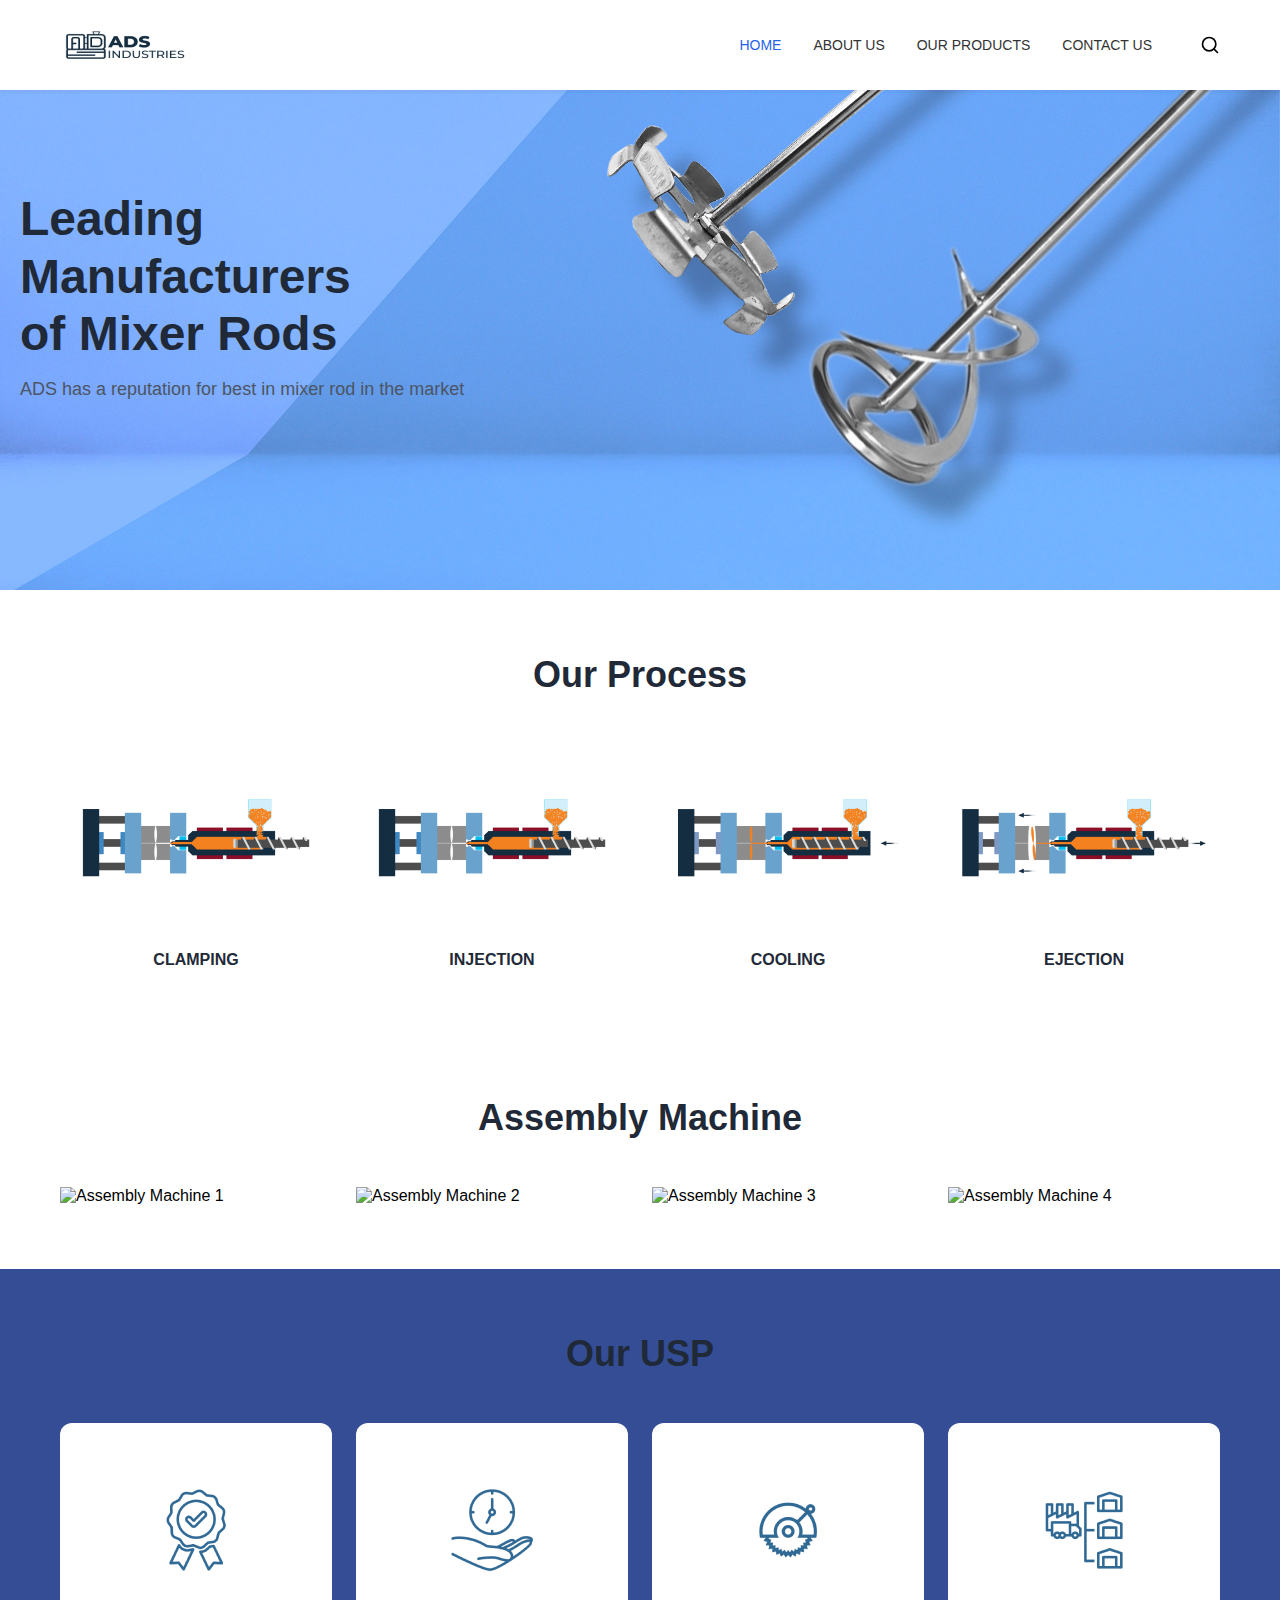
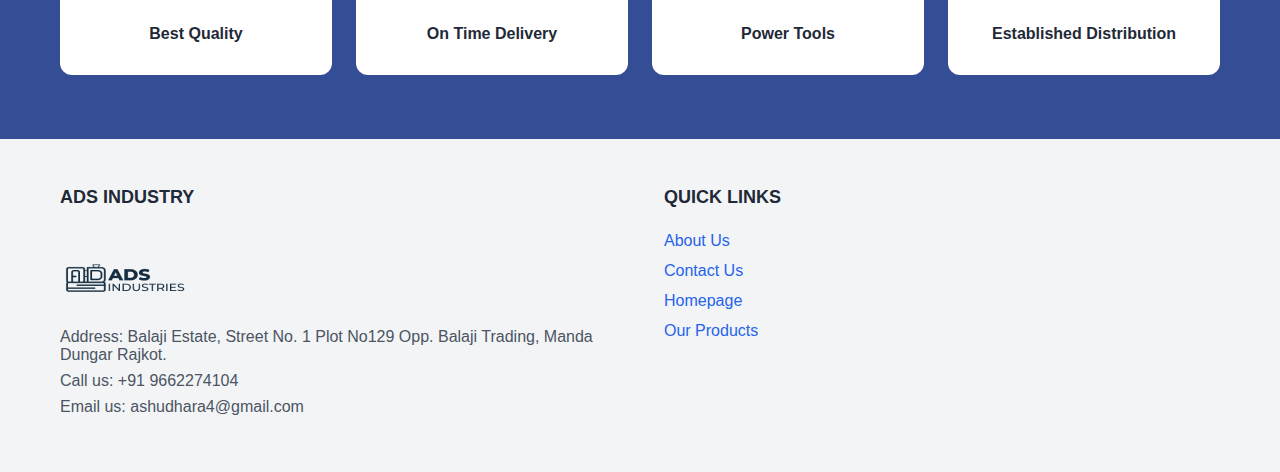
==== index.html @ c86f717e "init" ====
<!DOCTYPE html>
<html lang="en">
<head>
    <meta charset="UTF-8">
    <meta name="viewport" content="width=device-width, initial-scale=1.0">
    <title>ADS Industries - Leading Manufacturers of Mixer Rods</title>
    <link rel="stylesheet" href="styles.css">
</head>
<body>
    <header>
        <div class="container">
            <div class="header-inner">
                <img src="images/logo.png" alt="ADS Industries" class="logo">
                
                <!-- Mobile menu button -->
                <button class="mobile-menu-btn" onclick="toggleMobileMenu()">
                    <svg viewBox="0 0 24 24" fill="none" stroke="currentColor" stroke-width="2">
                        <path d="M3 12h18M3 6h18M3 18h18"/>
                    </svg>
                </button>

                <nav class="nav-links">
                    <a href="/" class="active">HOME</a>
                    <a href="about.html">ABOUT US</a>
                    <a href="products.html">OUR PRODUCTS</a>
                    <a href="contact.html">CONTACT US</a>
                    <svg class="search-icon" width="20" height="20" viewBox="0 0 24 24" fill="none" stroke="currentColor" stroke-width="2" stroke-linecap="round" stroke-linejoin="round">
                        <circle cx="11" cy="11" r="8"></circle>
                        <line x1="21" y1="21" x2="16.65" y2="16.65"></line>
                    </svg>
                </nav>
            </div>
        </div>
    </header>

    <section class="hero">
        <div class="hero-content">
            <div class="hero-text">
                <h1>Leading Manufacturers<br>of Mixer Rods</h1>
                <p>ADS has a reputation for best in mixer rod in the market</p>
            </div>
            <div class="hero-image">
                <img src="images/Mixer-copy111.jpg" alt="Mixer Rods">
            </div>
        </div>
    </section>

    <section class="process">
        <div class="container">
            <h2 class="section-title">Our Process</h2>
            <div class="process-grid">
                <div class="process-item">
                    <img src="images/clamping.png" alt="Clamping">
                    <h3>CLAMPING</h3>
                </div>
                <div class="process-item">
                    <img src="images/injection.png" alt="Injection">
                    <h3>INJECTION</h3>
                </div>
                <div class="process-item">
                    <img src="images/cooling.png" alt="Cooling">
                    <h3>COOLING</h3>
                </div>
                <div class="process-item">
                    <img src="images/ejection.png" alt="Ejection">
                    <h3>EJECTION</h3>
                </div>
            </div>
        </div>
    </section>

    <section class="assembly">
        <div class="container">
            <h2 class="section-title">Assembly Machine</h2>
            <div class="assembly-grid">
                <div class="assembly-item">
                    <img src="images/assembly-1.png" alt="Assembly Machine 1">
                </div>
                <div class="assembly-item">
                    <img src="images/assembly-2.png" alt="Assembly Machine 2">
                </div>
                <div class="assembly-item">
                    <img src="images/assembly-3.png" alt="Assembly Machine 3">
                </div>
                <div class="assembly-item">
                    <img src="images/assembly-4.png" alt="Assembly Machine 4">
                </div>
            </div>
        </div>
    </section>

    <section class="usp">
        <div class="container">
            <h2 class="section-title">Our USP</h2>
            <div class="usp-grid">
                <div class="usp-item">
                    <img src="images/icon-1.png" alt="Best Quality">
                    <h3>Best Quality</h3>
                </div>
                <div class="usp-item">
                    <img src="images/icon-2.png" alt="On Time Delivery">
                    <h3>On Time Delivery</h3>
                </div>
                <div class="usp-item">
                    <img src="images/icon-3.png" alt="Power Tools">
                    <h3>Power Tools</h3>
                </div>
                <div class="usp-item">
                    <img src="images/icon-4.png" alt="Established Distribution">
                    <h3>Established Distribution</h3>
                </div>
            </div>
        </div>
    </section>

    <footer class="footer">
        <div class="container">
            <div class="footer-grid">
                <div>
                    <h3>ADS INDUSTRY</h3>
                    <img src="images/logo.png" alt="ADS Industries" class="footer-logo">
                    <p>Address: Balaji Estate, Street No. 1 Plot No129 Opp. Balaji Trading, Manda Dungar Rajkot.</p>
                    <p>Call us: +91 9662274104</p>
                    <p>Email us: ashudhara4@gmail.com</p>
                </div>
                <div>
                    <h3>QUICK LINKS</h3>
                    <ul class="quick-links">
                        <li><a href="about.html">About Us</a></li>
                        <li><a href="contact.html">Contact Us</a></li>
                        <li><a href="index.html">Homepage</a></li>
                        <li><a href="products.html">Our Products</a></li>
                    </ul>
                </div>
            </div>
        </div>
    </footer>

    <script>
        function toggleMobileMenu() {
            const nav = document.querySelector('.nav-links');
            nav.classList.toggle('active');
        }
    </script>
</body>
</html>
---- styles.css ----
* {
    margin: 0;
    padding: 0;
    box-sizing: border-box;
    font-family: Arial, sans-serif;
}

.container {
    max-width: 1200px;
    margin: 0 auto;
    padding: 0 20px;
}

/* Header */
header {
    background: white;
    box-shadow: 0 2px 4px rgba(0,0,0,0.05);
    position: relative;
    z-index: 1000;
}

.header-inner {
    display: flex;
    justify-content: space-between;
    align-items: center;
    padding: 15px 0;
}

.logo {
    width: 130px;
    height: 60px;
    object-fit: contain;
}

.nav-links {
    display: flex;
    align-items: center;
    gap: 32px;
}

.nav-links a {
    color: #333;
    text-decoration: none;
    font-size: 14px;
    font-weight: 500;
}

.nav-links a.active {
    color: #2563eb;
}

.search-icon {
    margin-left: 16px;
    cursor: pointer;
}

.mobile-menu-btn {
    display: none;
    background: none;
    border: none;
    cursor: pointer;
    padding: 5px;
}

/* Hero Section */
.hero {
    height: 500px;
    position: relative;
    overflow: hidden;
}

.hero-content {
    height: 100%;
    position: relative;
}

.hero-text {
    position: absolute;
    top: 100px;
    left: 20px;
    z-index: 2;
    max-width: 500px;
}

.hero-text h1 {
    font-size: 48px;
    line-height: 1.2;
    margin-bottom: 16px;
    color: #1f2937;
}

.hero-text p {
    font-size: 18px;
    color: #4b5563;
}

.hero-image {
    width: 100%;
    height: 100%;
}

.hero-image img {
    width: 100%;
    height: 100%;
    object-fit: cover;
}

/* Process Section */
.process {
    padding: 64px 0;
}

.section-title {
    text-align: center;
    font-size: 36px;
    color: #1f2937;
    margin-bottom: 48px;
}

.process-grid {
    display: grid;
    grid-template-columns: repeat(4, 1fr);
    gap: 24px;
}

.process-item {
    text-align: center;
}

.process-item img {
    width: 100%;
    height: auto;
    margin-bottom: 16px;
}

.process-item h3 {
    font-size: 16px;
    color: #1f2937;
}

/* Assembly Section */
.assembly {
    padding: 64px 0;
    background: white;
}

.assembly-grid {
    display: grid;
    grid-template-columns: repeat(4, 1fr);
    gap: 24px;
}

.assembly-item img {
    width: 100%;
    height: auto;
    object-fit: contain;
}

/* USP Section */
.usp {
    background: linear-gradient(rgba(30, 58, 138, 0.9), rgba(30, 58, 138, 0.9));
    padding: 64px 0;
    color: white;
}

.usp-grid {
    display: grid;
    grid-template-columns: repeat(4, 1fr);
    gap: 24px;
}

.usp-item {
    background: white;
    border-radius: 12px;
    padding: 32px;
    text-align: center;
}

.usp-item img {
    width: 150px;
    height: 150px;
    margin-bottom: 16px;
}

.usp-item h3 {
    color: #1f2937;
    font-size: 16px;
}

/* Footer */
.footer {
    background: #f3f4f6;
    padding: 48px 0;
}

.footer-grid {
    display: grid;
    grid-template-columns: 1fr 1fr;
    gap: 48px;
}

.footer h3 {
    color: #1f2937;
    font-size: 18px;
    margin-bottom: 24px;
}

.footer-logo {
    width: 130px;
    margin: 16px 0;
}

.footer p {
    color: #4b5563;
    margin-bottom: 8px;
}

.quick-links {
    list-style: none;
}

.quick-links a {
    color: #2563eb;
    text-decoration: none;
    display: block;
    margin-bottom: 12px;
}

/* Responsive Design */
@media (max-width: 768px) {
    /* Header Mobile */
    .nav-links {
        display: none;
    }

    .nav-links.active {
        display: flex;
        flex-direction: column;
        position: absolute;
        top: 70px;
        left: 0;
        right: 0;
        background: white;
        padding: 20px;
        box-shadow: 0 2px 4px rgba(0,0,0,0.1);
    }

    .mobile-menu-btn {
        display: block;
    }

    /* Hero Mobile */
    .hero {
        height: auto;
        min-height: 400px;
    }

    .hero-text {
        position: relative;
        padding: 40px 20px;
        text-align: center;
        background: rgba(255, 255, 255, 0.8);
        max-width: 100%;
    }

    .hero-text h1 {
        font-size: 32px;
    }

    .hero-text p {
        font-size: 16px;
    }

    .hero-image img {
        height: 300px;
        object-position: center;
    }

    /* Grid Layouts Mobile */
    .process-grid,
    .assembly-grid,
    .usp-grid,
    .footer-grid {
        grid-template-columns: 1fr;
        gap: 32px;
    }

    .process-item img,
    .assembly-item img {
        max-width: 100%;
        height: auto;
    }

    .usp-item {
        padding: 24px;
    }

    /* Footer Mobile */
    .footer {
        text-align: center;
    }

    .footer-logo {
        margin: 16px auto;
    }
}
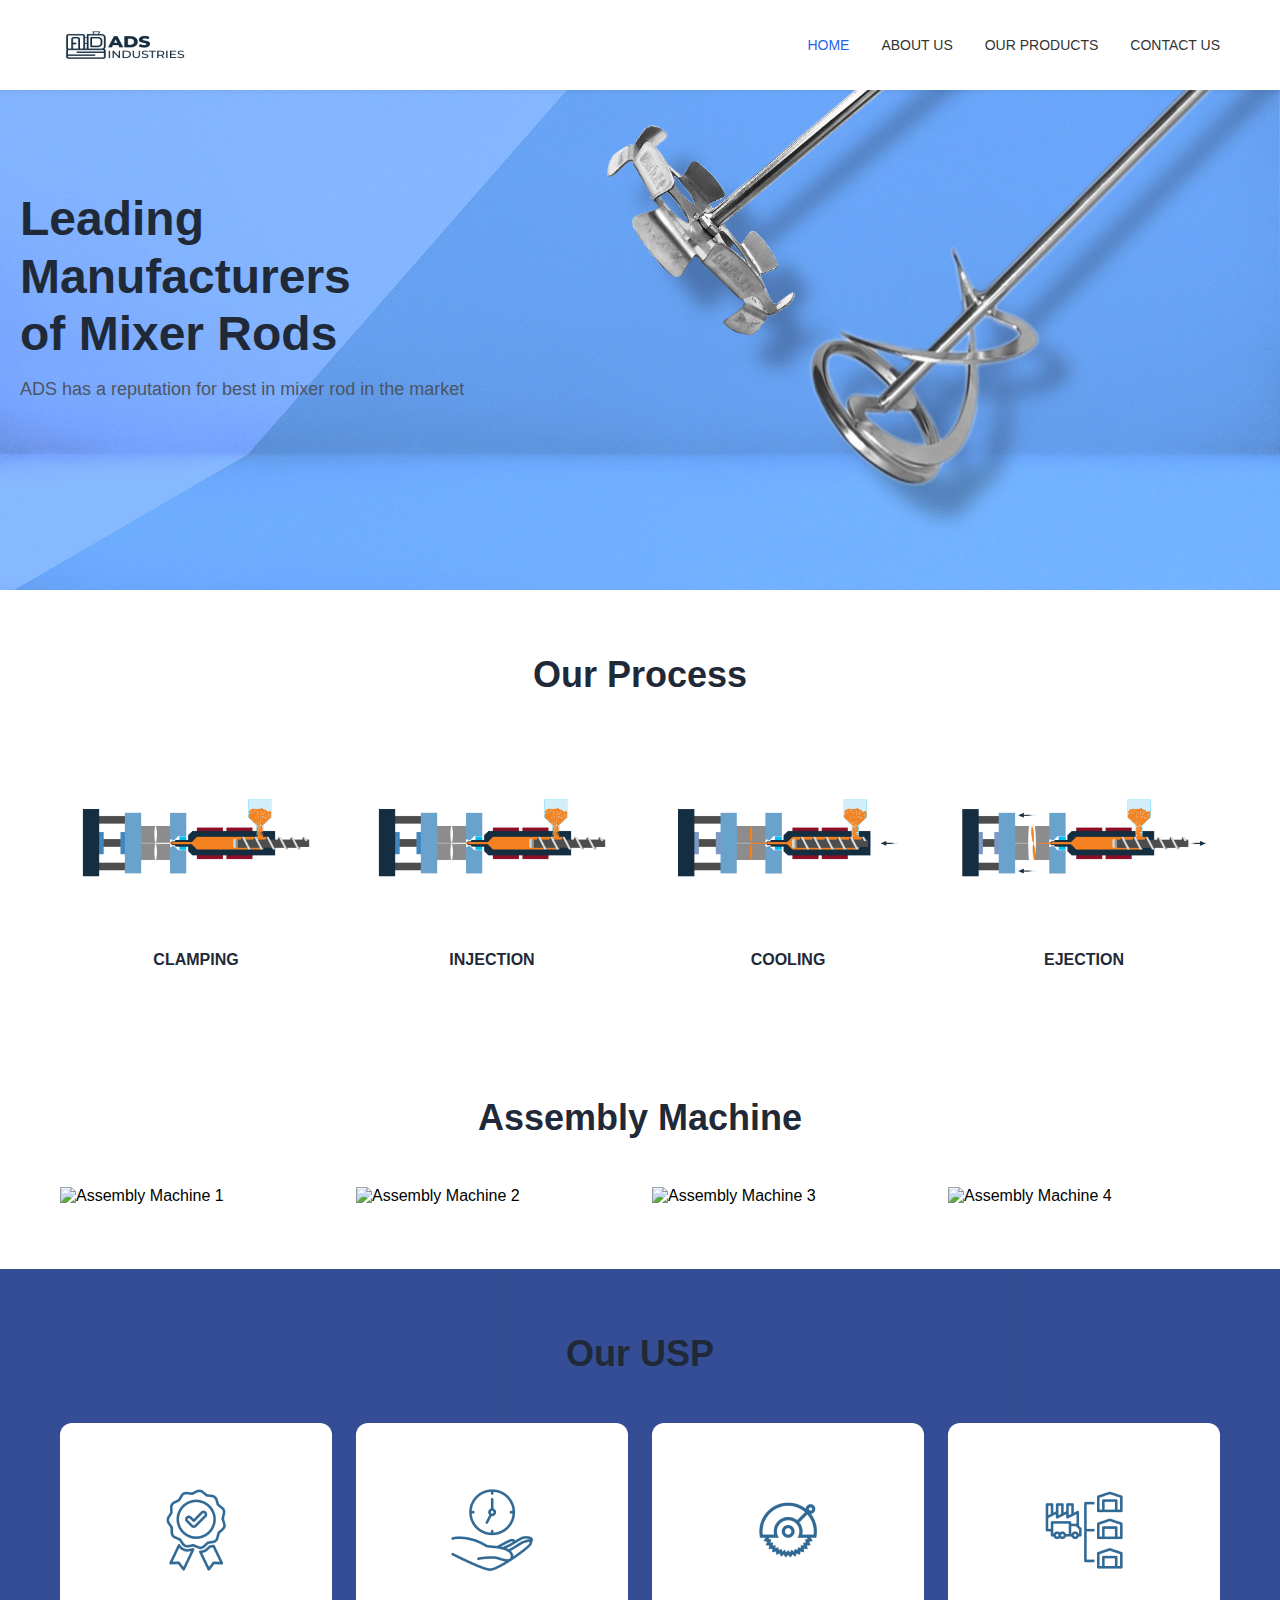
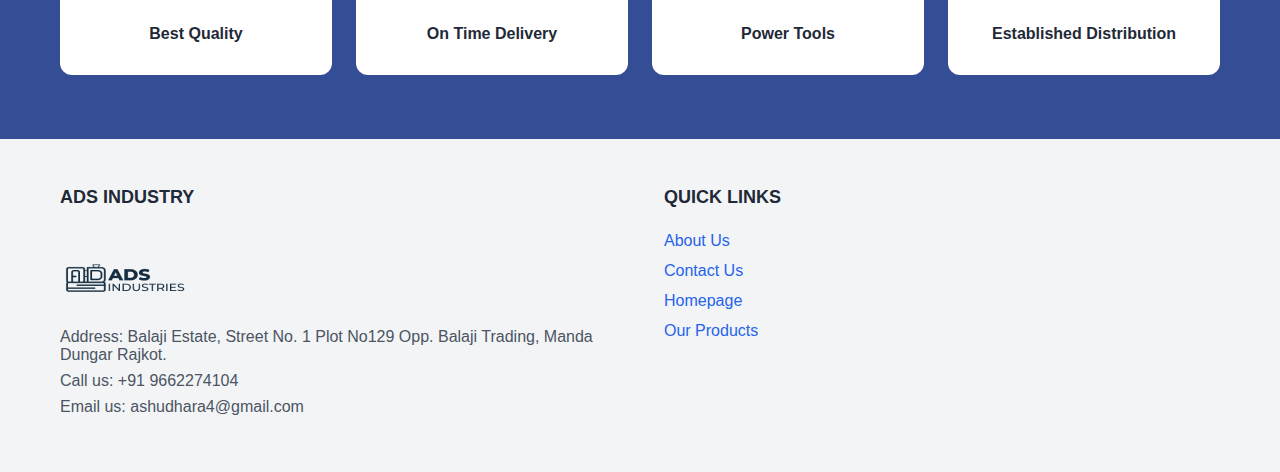
==== commit f1b4c10d: "form" ====
--- a/index.html
+++ b/index.html
@@ -24,10 +24,6 @@
                     <a href="about.html">ABOUT US</a>
                     <a href="products.html">OUR PRODUCTS</a>
                     <a href="contact.html">CONTACT US</a>
-                    <svg class="search-icon" width="20" height="20" viewBox="0 0 24 24" fill="none" stroke="currentColor" stroke-width="2" stroke-linecap="round" stroke-linejoin="round">
-                        <circle cx="11" cy="11" r="8"></circle>
-                        <line x1="21" y1="21" x2="16.65" y2="16.65"></line>
-                    </svg>
                 </nav>
             </div>
         </div>
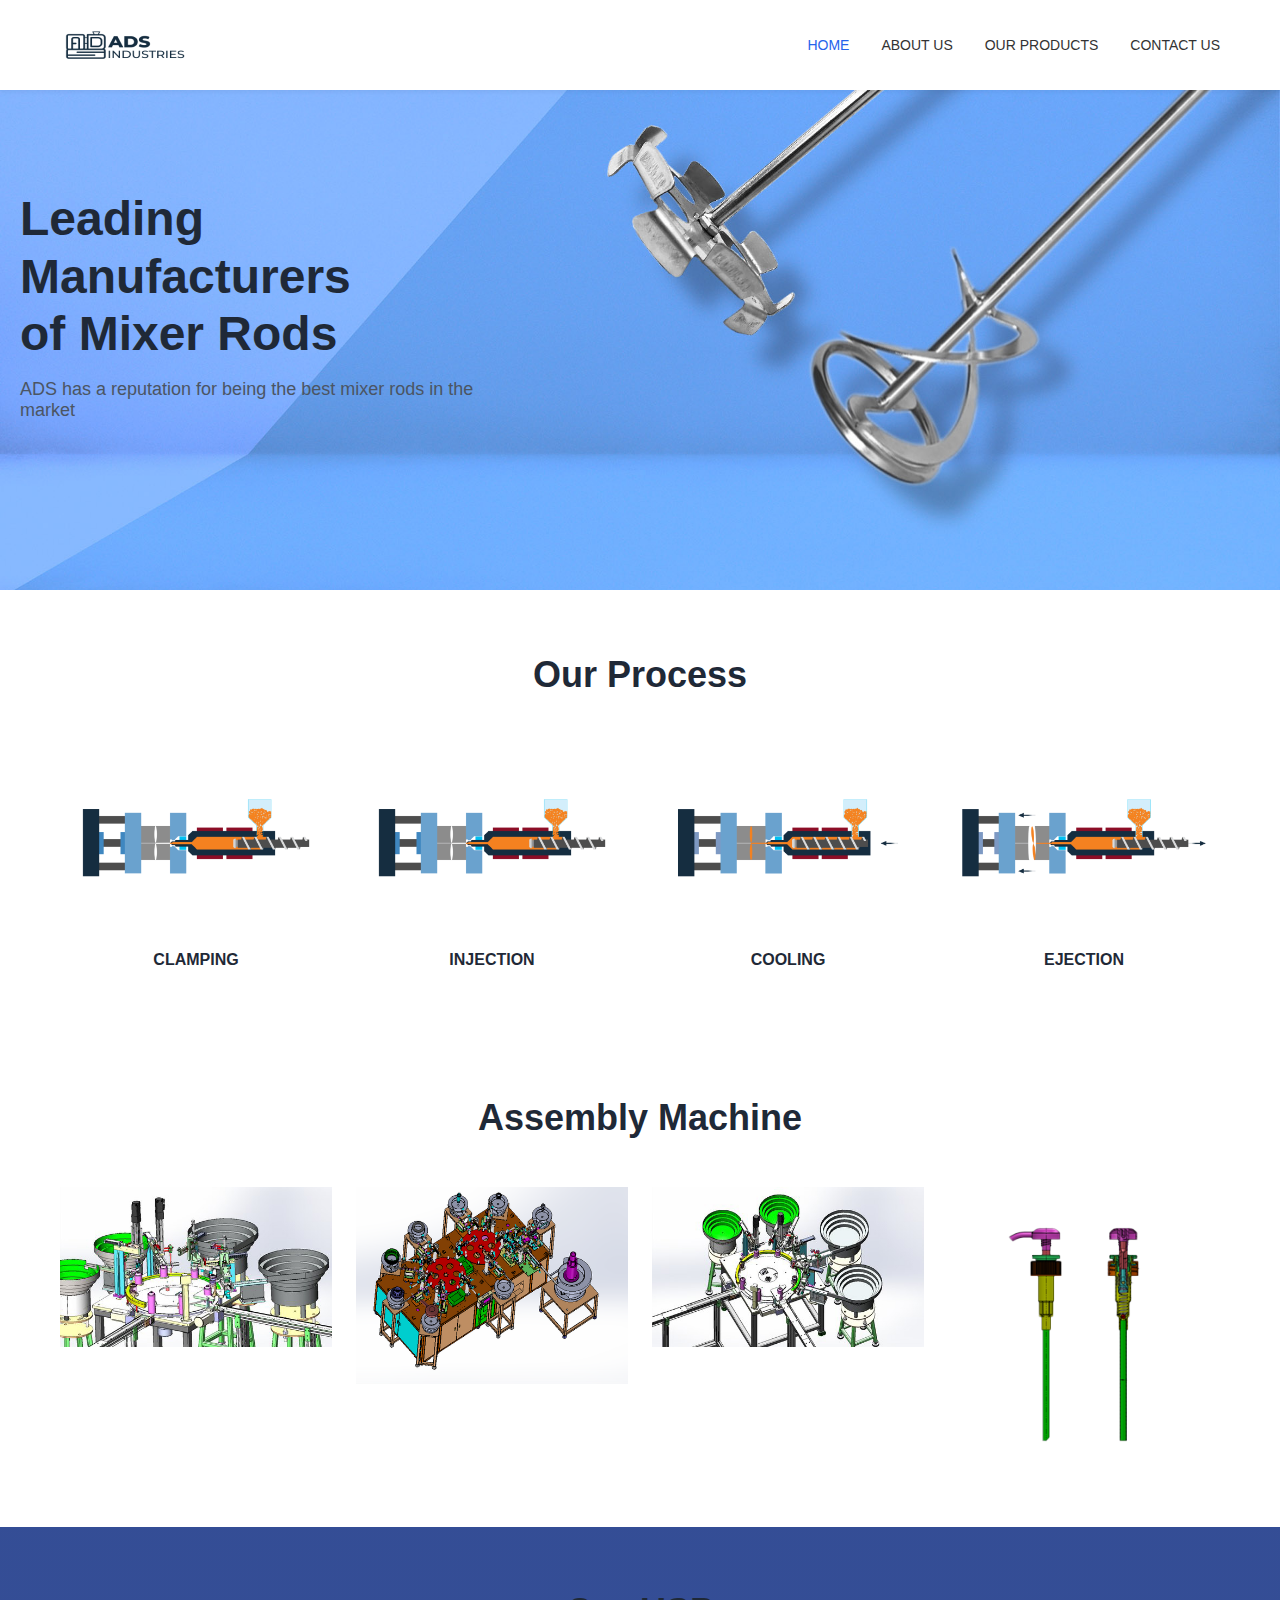
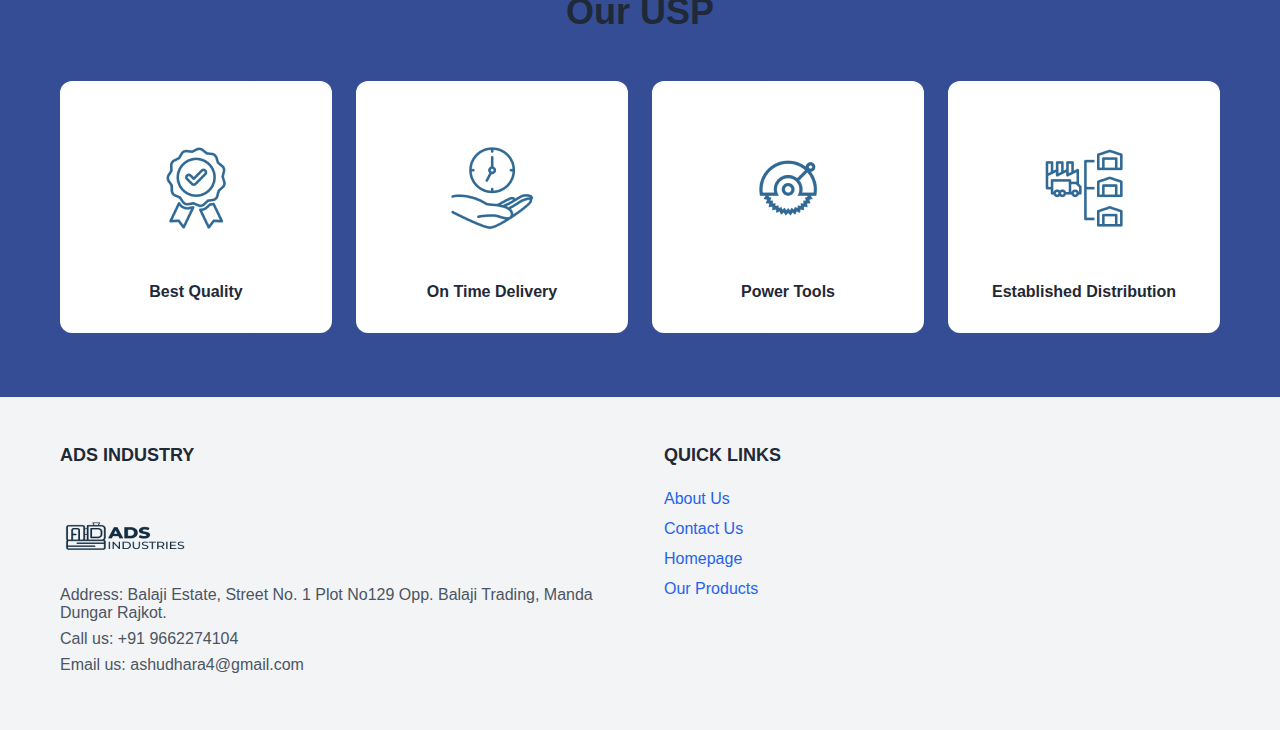
==== commit 4d70604e: "new images" ====
--- a/index.html
+++ b/index.html
@@ -33,7 +33,7 @@
         <div class="hero-content">
             <div class="hero-text">
                 <h1>Leading Manufacturers<br>of Mixer Rods</h1>
-                <p>ADS has a reputation for best in mixer rod in the market</p>
+                <p>ADS has a reputation for being the best mixer rods in the market</p>
             </div>
             <div class="hero-image">
                 <img src="images/Mixer-copy111.jpg" alt="Mixer Rods">
@@ -70,16 +70,16 @@
             <h2 class="section-title">Assembly Machine</h2>
             <div class="assembly-grid">
                 <div class="assembly-item">
-                    <img src="images/assembly-1.png" alt="Assembly Machine 1">
+                    <img src="images/a.jpg" alt="Assembly Machine 1">
                 </div>
                 <div class="assembly-item">
-                    <img src="images/assembly-2.png" alt="Assembly Machine 2">
+                    <img src="images/b.png" alt="Assembly Machine 2">
                 </div>
                 <div class="assembly-item">
-                    <img src="images/assembly-3.png" alt="Assembly Machine 3">
+                    <img src="images/c.jpg" alt="Assembly Machine 3">
                 </div>
                 <div class="assembly-item">
-                    <img src="images/assembly-4.png" alt="Assembly Machine 4">
+                    <img src="images/d.png" alt="Assembly Machine 4">
                 </div>
             </div>
         </div>
